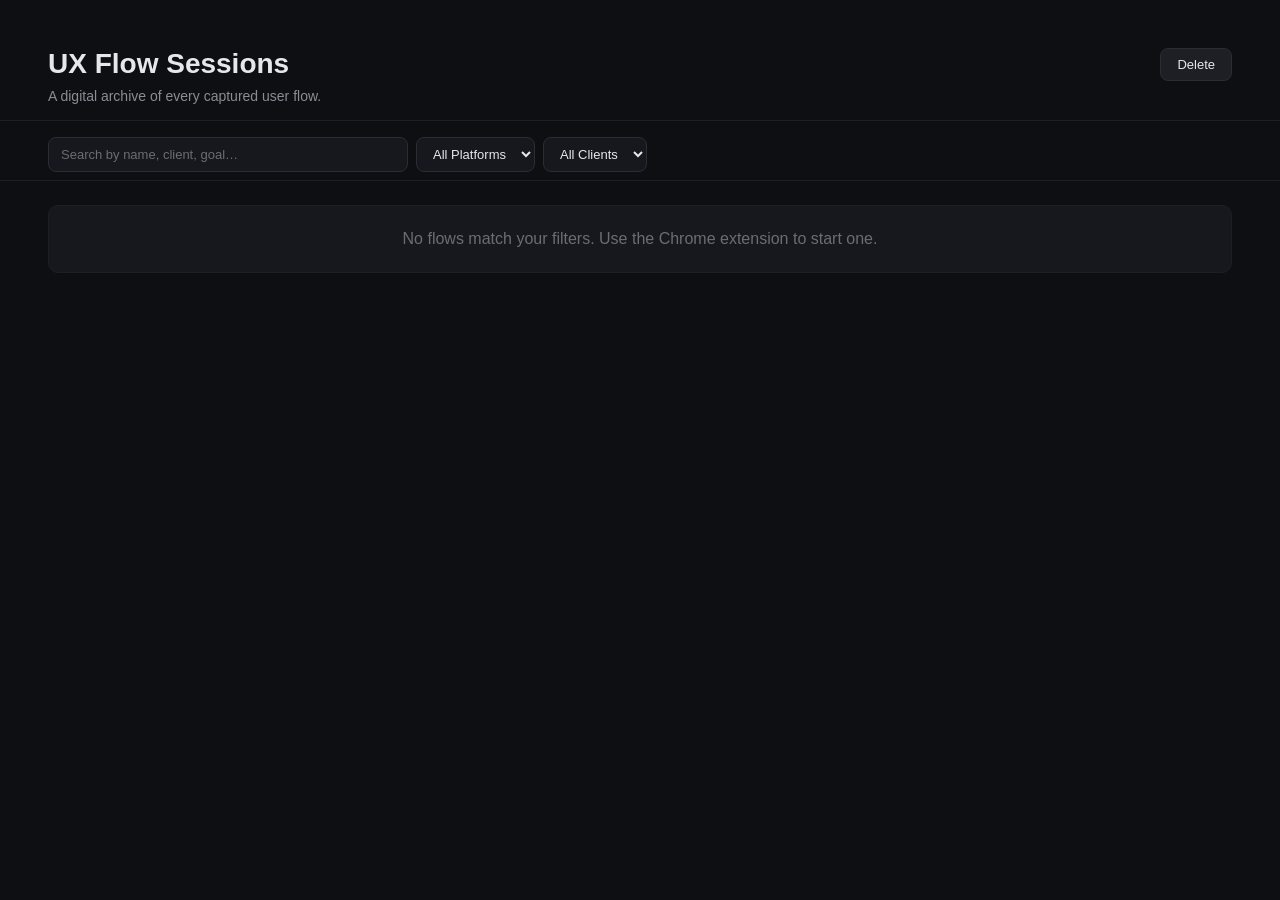
==== templates/index.html @ 85d16f01 "Initial commit from Aux_ai migration" ====
<!DOCTYPE html>
<html lang="en">
<head>
  <meta charset="UTF-8" />
  <title>UX Analyser — Flow Archive</title>
  <link rel="stylesheet" href="/static/index.css" />
</head>
<body>
  <header>
    <div class="head-text">
      <h1>UX Flow Sessions</h1>
      <p>A digital archive of every captured user flow.</p>
    </div>
    <div class="head-actions">
      <button id="delete-mode-btn">Delete</button>
    </div>
  </header>

  <section class="filters">
    <input id="filter-search" type="text" placeholder="Search by name, client, goal…" />
    <select id="filter-platform">
      <option value="">All Platforms</option>
      <option>Web</option><option>iOS</option><option>Android</option>
    </select>
    <select id="filter-client">
      <option value="">All Clients</option>
      <!-- options populated dynamically from localStorage + sessions -->
    </select>
  </section>

  <main>
    <ul id="sessions"></ul>
  </main>

  <!-- =========================================================
       Edit-flow modal (opened by pencil icon on each card)
       ========================================================= -->
  <div id="edit-modal" class="edit-modal hidden" aria-hidden="true">
    <div class="edit-backdrop" data-edit-close></div>
    <div class="edit-shell">
      <header class="edit-head">
        <h2>Edit Flow</h2>
        <button class="edit-close" id="edit-close" title="Close" aria-label="Close">×</button>
      </header>
      <form id="edit-form" class="edit-form">
        <input type="hidden" name="session_id" />
        <label>Flow Name <span class="req">*</span>
          <input type="text" name="flow_name" required />
        </label>
        <label>Client
          <input type="text" name="client" />
        </label>
        <label>Platform
          <select name="platform">
            <option value="">—</option>
            <option>Web</option><option>iOS</option><option>Android</option>
          </select>
        </label>
        <label>Target User
          <input type="text" name="target_user" />
        </label>
        <label>User Goal
          <input type="text" name="user_goal" />
        </label>
        <div class="edit-actions">
          <button type="button" class="btn ghost" id="edit-cancel">Cancel</button>
          <button type="submit" class="btn primary">Save</button>
        </div>
      </form>
    </div>
  </div>

  <script>
    const CLIENTS_KEY = 'ux-known-clients';

    const list = document.getElementById('sessions');
    const filterSearch = document.getElementById('filter-search');
    const filterPlatform = document.getElementById('filter-platform');
    const filterClient = document.getElementById('filter-client');
    const deleteBtn = document.getElementById('delete-mode-btn');

    const editModal = document.getElementById('edit-modal');
    const editForm = document.getElementById('edit-form');
    const editCloseBtn = document.getElementById('edit-close');
    const editCancelBtn = document.getElementById('edit-cancel');

    let sessions = [];
    let deleteMode = false;

    deleteBtn.addEventListener('click', () => {
      deleteMode = !deleteMode;
      deleteBtn.textContent = deleteMode ? 'Done' : 'Delete';
      deleteBtn.classList.toggle('active', deleteMode);
      document.body.classList.toggle('delete-mode', deleteMode);
    });

    [filterSearch, filterPlatform, filterClient].forEach((el) => {
      el.addEventListener('input', render);
      el.addEventListener('change', render);
    });

    function escapeHtml(s) {
      return String(s ?? '').replace(/[&<>"']/g, (c) => ({
        '&': '&amp;', '<': '&lt;', '>': '&gt;', '"': '&quot;', "'": '&#39;',
      }[c]));
    }

    async function load() {
      try {
        const res = await fetch('/api/sessions');
        const data = await res.json();
        sessions = data.sessions || [];
      } catch (e) {
        sessions = [];
      }
      refreshClientFilterOptions();
      render();
    }

    /** Build the unique set of client names — union of:
     *  - clients used by any saved session
     *  - clients remembered in localStorage by the extension popup
     */
    function knownClients() {
      const set = new Set();
      for (const s of sessions) {
        const c = (s.client || s.sector || '').trim();
        if (c) set.add(c);
      }
      try {
        const stored = JSON.parse(localStorage.getItem(CLIENTS_KEY) || '[]');
        for (const c of stored) {
          const v = (c || '').trim();
          if (v) set.add(v);
        }
      } catch (_) {}
      return Array.from(set).sort((a, b) => a.localeCompare(b));
    }

    function refreshClientFilterOptions() {
      const current = filterClient.value;
      const all = knownClients();
      filterClient.innerHTML = '<option value="">All Clients</option>';
      for (const c of all) {
        const opt = document.createElement('option');
        opt.value = c;
        opt.textContent = c;
        filterClient.appendChild(opt);
      }
      // Preserve current selection if it's still valid.
      if (all.includes(current)) filterClient.value = current;
    }

    function render() {
      const q = filterSearch.value.trim().toLowerCase();
      const platform = filterPlatform.value;
      const client = filterClient.value;

      const filtered = sessions.filter((s) => {
        if (platform && s.platform !== platform) return false;
        const sClient = (s.client || s.sector || '').trim();
        if (client && sClient !== client) return false;
        if (q) {
          const hay = [s.name, s.id, s.client, s.sector, s.platform, s.target_user, s.user_goal]
            .filter(Boolean).join(' ').toLowerCase();
          if (!hay.includes(q)) return false;
        }
        return true;
      });

      list.innerHTML = '';
      if (!filtered.length) {
        list.innerHTML = '<li class="empty">No flows match your filters. Use the Chrome extension to start one.</li>';
        return;
      }

      for (const s of filtered) {
        const li = document.createElement('li');
        li.className = 'flow-card';
        if (s.is_recording) li.classList.add('recording');
        li.dataset.session = s.id;
        const clientTag = s.client || s.sector;
        li.innerHTML = `
          <a class="flow-link" href="/canvas/${encodeURIComponent(s.id)}">
            <div class="flow-name">${escapeHtml(s.name || s.id)}</div>
            <div class="flow-tags">
              ${clientTag ? `<span class="tag">${escapeHtml(clientTag)}</span>` : ''}
              ${s.platform ? `<span class="tag">${escapeHtml(s.platform)}</span>` : ''}
            </div>
            <div class="flow-meta">
              <span>${s.screen_count || 0} screen${(s.screen_count || 0) === 1 ? '' : 's'}</span>
            </div>
          </a>
          <button class="edit-btn" title="Edit details" aria-label="Edit details">
            <svg viewBox="0 0 24 24" width="14" height="14" fill="none" stroke="currentColor" stroke-width="2" stroke-linecap="round" stroke-linejoin="round">
              <path d="M12 20h9"/>
              <path d="M16.5 3.5a2.121 2.121 0 0 1 3 3L7 19l-4 1 1-4L16.5 3.5z"/>
            </svg>
          </button>
          <button class="delete-btn" title="Delete this flow">×</button>
        `;
        li.querySelector('.edit-btn').addEventListener('click', (e) => {
          e.preventDefault(); e.stopPropagation();
          openEdit(s);
        });
        li.querySelector('.delete-btn').addEventListener('click', async (e) => {
          e.preventDefault(); e.stopPropagation();
          if (!confirm(`Delete flow "${s.name || s.id}"?`)) return;
          await fetch(`/api/session/${encodeURIComponent(s.id)}`, { method: 'DELETE' });
          load();
        });
        list.appendChild(li);
      }
    }

    function openEdit(s) {
      editForm.session_id.value = s.id;
      editForm.flow_name.value = s.name || s.id || '';
      editForm.client.value = s.client || s.sector || '';
      editForm.platform.value = s.platform || '';
      editForm.target_user.value = s.target_user || '';
      editForm.user_goal.value = s.user_goal || '';
      editModal.classList.remove('hidden');
      editModal.setAttribute('aria-hidden', 'false');
    }
    function closeEdit() {
      editModal.classList.add('hidden');
      editModal.setAttribute('aria-hidden', 'true');
    }
    editCloseBtn.addEventListener('click', closeEdit);
    editCancelBtn.addEventListener('click', closeEdit);
    editModal.addEventListener('click', (e) => {
      if (e.target?.dataset?.editClose !== undefined) closeEdit();
    });
    document.addEventListener('keydown', (e) => {
      if (!editModal.classList.contains('hidden') && e.key === 'Escape') closeEdit();
    });

    editForm.addEventListener('submit', async (e) => {
      e.preventDefault();
      const fd = new FormData(editForm);
      const sessionId = fd.get('session_id');
      const meta = {
        flow_name: (fd.get('flow_name') || '').trim(),
        client: (fd.get('client') || '').trim(),
        platform: (fd.get('platform') || '').trim(),
        target_user: (fd.get('target_user') || '').trim(),
        user_goal: (fd.get('user_goal') || '').trim(),
      };
      try {
        await fetch(`/api/session/${encodeURIComponent(sessionId)}/flow_metadata`, {
          method: 'POST',
          headers: { 'Content-Type': 'application/json' },
          body: JSON.stringify(meta),
        });
      } catch (_) {}
      // Remember client so the filter grows with new entries.
      if (meta.client) {
        try {
          const stored = JSON.parse(localStorage.getItem(CLIENTS_KEY) || '[]');
          if (!stored.includes(meta.client)) {
            stored.push(meta.client);
            localStorage.setItem(CLIENTS_KEY, JSON.stringify(stored));
          }
        } catch (_) {}
      }
      closeEdit();
      load();
    });

    load();
    setInterval(load, 4000);
  </script>
</body>
</html>
---- static/index.css ----
* { box-sizing: border-box; }
body {
  margin: 0;
  font-family: -apple-system, BlinkMacSystemFont, "Inter", "Segoe UI", sans-serif;
  background: #0e0f12;
  color: #e6e7ea;
  min-height: 100vh;
}
header {
  display: flex;
  align-items: flex-start;
  justify-content: space-between;
  padding: 48px 48px 16px;
  border-bottom: 1px solid #1d1f24;
  gap: 16px;
}
.head-text h1 {
  margin: 0 0 8px;
  font-size: 28px;
  font-weight: 600;
}
.head-text p {
  margin: 0;
  color: #8a8d94;
  font-size: 14px;
}
.head-actions {
  display: flex;
  gap: 8px;
}
#delete-mode-btn {
  background: #1d1f24;
  color: #e6e7ea;
  border: 1px solid #2a2d34;
  border-radius: 8px;
  padding: 8px 16px;
  font-size: 13px;
  font-weight: 500;
  cursor: pointer;
}
#delete-mode-btn:hover {
  background: #25282f;
  border-color: #3a3d44;
}
#delete-mode-btn.active {
  background: #ff3b30;
  border-color: #ff3b30;
  color: white;
}
#delete-mode-btn.active:hover { background: #e0342a; }

.filters {
  display: flex;
  gap: 8px;
  padding: 16px 48px 8px;
  border-bottom: 1px solid #1d1f24;
}
.filters input,
.filters select {
  background: #16181d;
  border: 1px solid #2a2d34;
  border-radius: 8px;
  padding: 8px 12px;
  color: #e6e7ea;
  font-size: 13px;
}
.filters input { flex: 1; max-width: 360px; }
.filters input::placeholder { color: #6a6d74; }

main { padding: 24px 48px 48px; }

ul {
  list-style: none;
  padding: 0;
  margin: 0;
  display: grid;
  grid-template-columns: repeat(auto-fill, minmax(260px, 1fr));
  gap: 12px;
}
li.empty {
  grid-column: 1 / -1;
  padding: 24px;
  text-align: center;
  color: #6a6d74;
  background: #16181d;
  border: 1px solid #1d1f24;
  border-radius: 10px;
}

li.flow-card {
  position: relative;
  background: #16181d;
  border: 1px solid #23262d;
  border-radius: 12px;
  transition: border-color 0.15s, transform 0.15s;
  overflow: hidden;
}
li.flow-card:hover { border-color: #ff3b30; transform: translateY(-1px); }
li.flow-card.recording {
  border-color: rgba(255, 59, 48, 0.7);
  box-shadow: 0 0 0 1px rgba(255, 59, 48, 0.4);
}
li.flow-card.recording::after {
  content: "● Recording";
  position: absolute;
  top: 12px; right: 12px;
  font-size: 10px;
  font-weight: 700;
  color: #ff3b30;
  letter-spacing: 0.05em;
  animation: pulse 1.4s ease-in-out infinite;
}
@keyframes pulse {
  0%,100% { opacity: 1; }
  50% { opacity: 0.45; }
}

.flow-link {
  display: block;
  padding: 18px 20px;
  color: inherit;
  text-decoration: none;
}
.flow-name {
  font-size: 15px;
  font-weight: 600;
  margin-bottom: 8px;
  padding-right: 36px;  /* leave room for pencil icon */
}
.flow-tags {
  display: flex;
  gap: 6px;
  flex-wrap: wrap;
  margin-bottom: 10px;
}
.tag {
  background: #1d1f24;
  border-radius: 999px;
  padding: 3px 10px;
  font-size: 11px;
  color: #c0c2c7;
}
.flow-meta {
  font-size: 12px;
  color: #8a8d94;
}

/* Edit pencil button — top right corner of each card */
.edit-btn {
  position: absolute;
  top: 10px;
  right: 12px;
  width: 26px;
  height: 26px;
  border-radius: 6px;
  background: rgba(22, 24, 29, 0.7);
  color: #8a8d94;
  border: 1px solid #2a2d34;
  cursor: pointer;
  display: inline-flex;
  align-items: center;
  justify-content: center;
  padding: 0;
  z-index: 4;
  opacity: 0;
  transition: opacity 0.15s, color 0.15s, background 0.15s;
}
li.flow-card:hover .edit-btn { opacity: 1; }
.edit-btn:hover { background: #25282f; color: #e6e7ea; }

.delete-btn {
  position: absolute;
  top: 8px;
  right: 8px;
  width: 28px;
  height: 28px;
  border-radius: 50%;
  background: #ff3b30;
  color: white;
  border: none;
  font-size: 18px;
  font-weight: 700;
  line-height: 1;
  cursor: pointer;
  display: none;
  align-items: center;
  justify-content: center;
  padding: 0;
  z-index: 5;
  box-shadow: 0 2px 8px rgba(255, 59, 48, 0.4);
}
.delete-btn:hover { transform: scale(1.1); }
body.delete-mode .delete-btn { display: flex; }
body.delete-mode li.flow-card .edit-btn { display: none; }
body.delete-mode li.flow-card { border-color: rgba(255, 59, 48, 0.35); }
body.delete-mode li.flow-card:hover { border-color: #ff3b30; }

/* ====================================================================
   Edit modal
   ==================================================================== */
.edit-modal {
  position: fixed;
  inset: 0;
  z-index: 4000;
  display: flex;
  align-items: center;
  justify-content: center;
}
.edit-modal.hidden { display: none; }
.edit-backdrop {
  position: absolute;
  inset: 0;
  background: rgba(0, 0, 0, 0.6);
  backdrop-filter: blur(4px);
}
.edit-shell {
  position: relative;
  width: min(92vw, 480px);
  background: #14161a;
  border: 1px solid #1d1f24;
  border-radius: 14px;
  box-shadow: 0 30px 80px rgba(0, 0, 0, 0.6);
  overflow: hidden;
}
.edit-head {
  display: flex;
  align-items: center;
  justify-content: space-between;
  padding: 18px 22px 14px;
  border-bottom: 1px solid #1d1f24;
}
.edit-head h2 {
  margin: 0;
  font-size: 16px;
  font-weight: 600;
}
.edit-close {
  background: transparent;
  border: none;
  color: #8a8d94;
  font-size: 24px;
  width: 32px;
  height: 32px;
  cursor: pointer;
  border-radius: 6px;
  line-height: 1;
}
.edit-close:hover { color: #fff; background: #1d1f24; }
.edit-form {
  padding: 18px 22px 22px;
  display: flex;
  flex-direction: column;
  gap: 12px;
}
.edit-form label {
  display: flex;
  flex-direction: column;
  gap: 5px;
  font-size: 11px;
  color: #8a8d94;
  text-transform: uppercase;
  letter-spacing: 0.04em;
  font-weight: 600;
}
.edit-form .req { color: #ff3b30; }
.edit-form input,
.edit-form select {
  background: #16181d;
  border: 1px solid #2a2d34;
  border-radius: 6px;
  color: #e6e7ea;
  padding: 9px 10px;
  font-size: 13px;
  font-family: inherit;
  text-transform: none;
  letter-spacing: 0;
  font-weight: 400;
}
.edit-form input:focus,
.edit-form select:focus {
  outline: none;
  border-color: #0a84ff;
}
.edit-actions {
  display: flex;
  justify-content: flex-end;
  gap: 8px;
  margin-top: 6px;
}
.btn {
  border: 1px solid transparent;
  border-radius: 8px;
  font-size: 13px;
  font-weight: 600;
  cursor: pointer;
  padding: 8px 14px;
  font-family: inherit;
}
.btn.primary { background: #0a84ff; color: white; border-color: #0a84ff; }
.btn.primary:hover { background: #0a74e0; }
.btn.ghost {
  background: #16181d;
  color: #e6e7ea;
  border-color: #2a2d34;
}
.btn.ghost:hover { background: #1d1f24; }
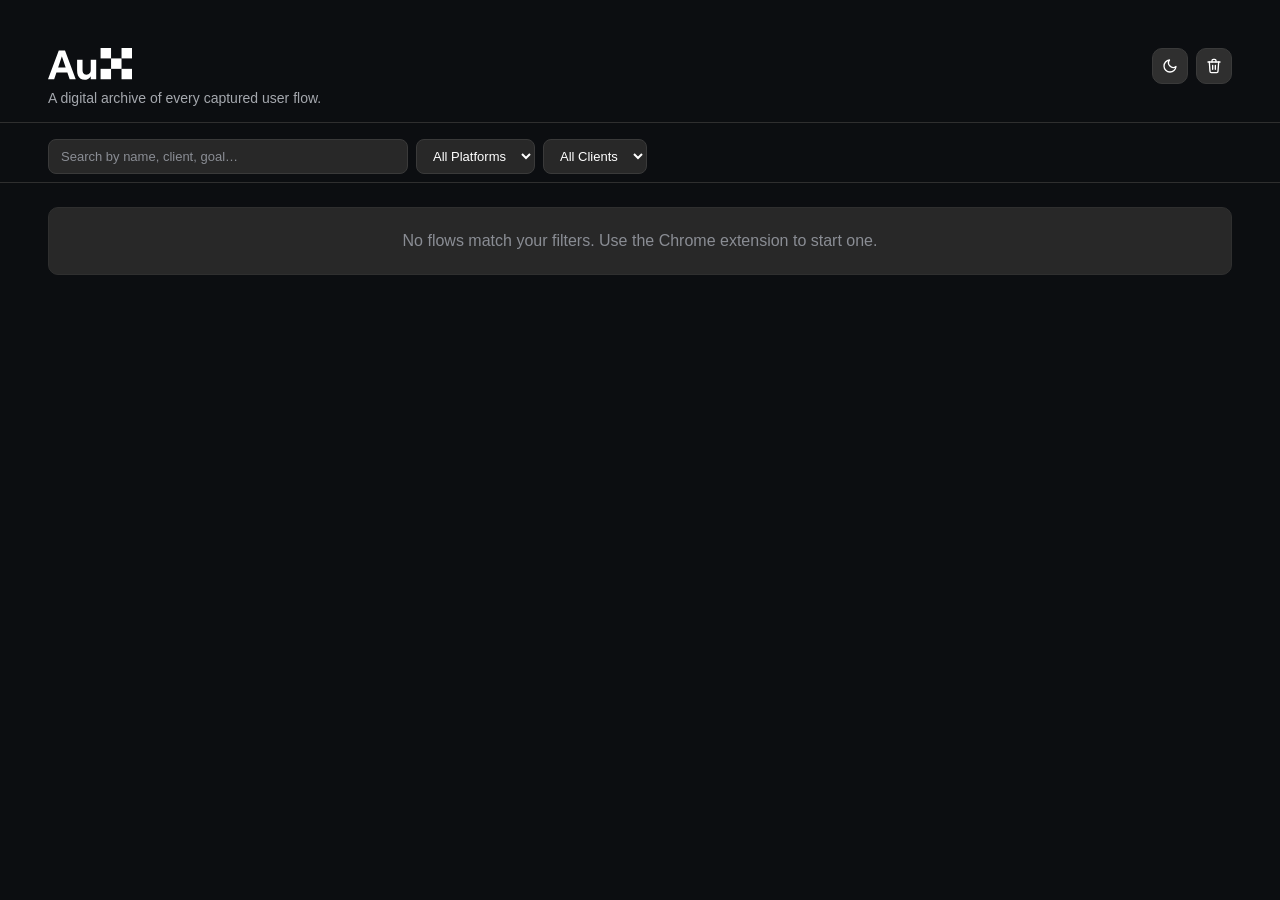
==== commit 57f85537: "Rebrand to AUX with dark/light theme toggle Adopts the AUX brand palette (#282828 canvas, #0C0E11 ar" ====
--- a/templates/index.html
+++ b/templates/index.html
@@ -2,17 +2,33 @@
 <html lang="en">
 <head>
   <meta charset="UTF-8" />
-  <title>UX Analyser — Flow Archive</title>
+  <title>AUX — Flow Archive</title>
+  <link rel="icon" type="image/svg+xml" href="/static/logos/site.svg" />
   <link rel="stylesheet" href="/static/index.css" />
+  <script src="/static/theme.js"></script>
 </head>
 <body>
   <header>
     <div class="head-text">
-      <h1>UX Flow Sessions</h1>
+      <img class="brand-logo brand-logo-text"
+           src="/static/logos/2.svg"
+           data-logo-dark="/static/logos/2.svg"
+           data-logo-light="/static/logos/1.svg"
+           alt="AUX" />
       <p>A digital archive of every captured user flow.</p>
     </div>
     <div class="head-actions">
-      <button id="delete-mode-btn">Delete</button>
+      <button id="theme-toggle-btn" class="icon-action" data-theme-toggle title="Toggle theme" aria-label="Toggle theme">
+        <span class="theme-ico theme-ico-moon" aria-hidden="true">
+          <svg viewBox="0 0 24 24" width="16" height="16" fill="none" stroke="currentColor" stroke-width="2" stroke-linecap="round" stroke-linejoin="round"><path d="M21 12.79A9 9 0 1 1 11.21 3 7 7 0 0 0 21 12.79z"/></svg>
+        </span>
+        <span class="theme-ico theme-ico-sun" aria-hidden="true" style="display:none;">
+          <svg viewBox="0 0 24 24" width="16" height="16" fill="none" stroke="currentColor" stroke-width="2" stroke-linecap="round" stroke-linejoin="round"><circle cx="12" cy="12" r="4"/><path d="M12 2v2M12 20v2M4.93 4.93l1.41 1.41M17.66 17.66l1.41 1.41M2 12h2M20 12h2M4.93 19.07l1.41-1.41M17.66 6.34l1.41-1.41"/></svg>
+        </span>
+      </button>
+      <button id="delete-mode-btn" class="icon-action" title="Delete flows" aria-label="Delete flows">
+        <svg class="trash-ico" viewBox="0 0 24 24" width="16" height="16" fill="none" stroke="currentColor" stroke-width="2" stroke-linecap="round" stroke-linejoin="round"><polyline points="3 6 5 6 21 6"/><path d="M19 6l-1 14a2 2 0 0 1-2 2H8a2 2 0 0 1-2-2L5 6"/><path d="M10 11v6M14 11v6"/><path d="M9 6V4a2 2 0 0 1 2-2h2a2 2 0 0 1 2 2v2"/></svg>
+      </button>
     </div>
   </header>
 
@@ -89,7 +105,8 @@
 
     deleteBtn.addEventListener('click', () => {
       deleteMode = !deleteMode;
-      deleteBtn.textContent = deleteMode ? 'Done' : 'Delete';
+      deleteBtn.title = deleteMode ? 'Done' : 'Delete flows';
+      deleteBtn.setAttribute('aria-label', deleteBtn.title);
       deleteBtn.classList.toggle('active', deleteMode);
       document.body.classList.toggle('delete-mode', deleteMode);
     });
--- a/static/index.css
+++ b/static/index.css
@@ -1,9 +1,48 @@
+:root {
+  --page-bg: #0C0E11;
+  --bg: #0C0E11;
+  --surface: #282828;
+  --surface-2: #2f2f2f;
+  --surface-3: #353535;
+  --border: #3a3a3a;
+  --border-strong: #4a4a4a;
+  --text: #FFFFFF;
+  --text-soft: #d4d6da;
+  --text-muted: #a5a8ae;
+  --text-dim: #8a8d94;
+  --accent: #2249D6;
+  --accent-hover: #1a3aae;
+  --on-accent: #FFFFFF;
+  --chip-bg: rgba(40, 40, 40, 0.7);
+  --overlay-bg: rgba(0, 0, 0, 0.6);
+  --shadow-soft: 0 12px 40px rgba(0,0,0,0.45);
+}
+:root[data-theme="light"] {
+  --page-bg: #FFFFFF;
+  --bg: #FFFFFF;
+  --surface: #FFFFFF;
+  --surface-2: #f3f3f3;
+  --surface-3: #e9e9e9;
+  --border: #e3e3e3;
+  --border-strong: #cccccc;
+  --text: #0C0E11;
+  --text-soft: #282828;
+  --text-muted: #444444;
+  --text-dim: #666666;
+  --accent: #2249D6;
+  --accent-hover: #1a3aae;
+  --on-accent: #FFFFFF;
+  --chip-bg: rgba(243, 243, 243, 0.8);
+  --overlay-bg: rgba(0, 0, 0, 0.35);
+  --shadow-soft: 0 12px 40px rgba(0,0,0,0.10);
+}
+
 * { box-sizing: border-box; }
 body {
   margin: 0;
   font-family: -apple-system, BlinkMacSystemFont, "Inter", "Segoe UI", sans-serif;
-  background: #0e0f12;
-  color: #e6e7ea;
+  background: var(--page-bg);
+  color: var(--text);
   min-height: 100vh;
 }
 header {
@@ -11,7 +50,7 @@
   align-items: flex-start;
   justify-content: space-between;
   padding: 48px 48px 16px;
-  border-bottom: 1px solid #1d1f24;
+  border-bottom: 1px solid var(--surface-2);
   gap: 16px;
 }
 .head-text h1 {
@@ -21,51 +60,64 @@
 }
 .head-text p {
   margin: 0;
-  color: #8a8d94;
+  color: var(--text-muted);
   font-size: 14px;
 }
 .head-actions {
   display: flex;
   gap: 8px;
 }
-#delete-mode-btn {
-  background: #1d1f24;
-  color: #e6e7ea;
-  border: 1px solid #2a2d34;
-  border-radius: 8px;
-  padding: 8px 16px;
-  font-size: 13px;
-  font-weight: 500;
-  cursor: pointer;
-}
-#delete-mode-btn:hover {
-  background: #25282f;
-  border-color: #3a3d44;
-}
+.icon-action {
+  background: var(--surface-2);
+  color: var(--text);
+  border: 1px solid var(--border);
+  border-radius: 10px;
+  width: 36px;
+  height: 36px;
+  display: inline-flex;
+  align-items: center;
+  justify-content: center;
+  cursor: pointer;
+  padding: 0;
+  transition: background 0.15s, border-color 0.15s, color 0.15s, transform 0.2s;
+}
+.icon-action:hover {
+  background: var(--surface-3);
+  border-color: var(--border-strong);
+}
+.icon-action[data-theme-toggle] svg { transition: transform 0.4s ease; }
+.icon-action[data-theme-toggle]:hover svg { transform: rotate(20deg); }
 #delete-mode-btn.active {
-  background: #ff3b30;
-  border-color: #ff3b30;
-  color: white;
-}
-#delete-mode-btn.active:hover { background: #e0342a; }
+  background: var(--accent);
+  border-color: var(--accent);
+  color: var(--on-accent);
+}
+#delete-mode-btn.active:hover { background: var(--accent-hover); border-color: var(--accent-hover); }
+
+.brand-logo-text {
+  display: block;
+  height: 32px;
+  width: auto;
+  margin-bottom: 10px;
+}
 
 .filters {
   display: flex;
   gap: 8px;
   padding: 16px 48px 8px;
-  border-bottom: 1px solid #1d1f24;
+  border-bottom: 1px solid var(--surface-2);
 }
 .filters input,
 .filters select {
-  background: #16181d;
-  border: 1px solid #2a2d34;
+  background: var(--surface);
+  border: 1px solid var(--border);
   border-radius: 8px;
   padding: 8px 12px;
-  color: #e6e7ea;
+  color: var(--text);
   font-size: 13px;
 }
 .filters input { flex: 1; max-width: 360px; }
-.filters input::placeholder { color: #6a6d74; }
+.filters input::placeholder { color: var(--text-dim); }
 
 main { padding: 24px 48px 48px; }
 
@@ -81,24 +133,24 @@
   grid-column: 1 / -1;
   padding: 24px;
   text-align: center;
-  color: #6a6d74;
-  background: #16181d;
-  border: 1px solid #1d1f24;
+  color: var(--text-dim);
+  background: var(--surface);
+  border: 1px solid var(--surface-2);
   border-radius: 10px;
 }
 
 li.flow-card {
   position: relative;
-  background: #16181d;
-  border: 1px solid #23262d;
+  background: var(--surface);
+  border: 1px solid var(--border);
   border-radius: 12px;
   transition: border-color 0.15s, transform 0.15s;
   overflow: hidden;
 }
-li.flow-card:hover { border-color: #ff3b30; transform: translateY(-1px); }
+li.flow-card:hover { border-color: var(--accent); transform: translateY(-1px); }
 li.flow-card.recording {
-  border-color: rgba(255, 59, 48, 0.7);
-  box-shadow: 0 0 0 1px rgba(255, 59, 48, 0.4);
+  border-color: rgba(34, 73, 214, 0.7);
+  box-shadow: 0 0 0 1px rgba(34, 73, 214, 0.4);
 }
 li.flow-card.recording::after {
   content: "● Recording";
@@ -106,7 +158,7 @@
   top: 12px; right: 12px;
   font-size: 10px;
   font-weight: 700;
-  color: #ff3b30;
+  color: var(--accent);
   letter-spacing: 0.05em;
   animation: pulse 1.4s ease-in-out infinite;
 }
@@ -134,15 +186,15 @@
   margin-bottom: 10px;
 }
 .tag {
-  background: #1d1f24;
+  background: var(--surface-2);
   border-radius: 999px;
   padding: 3px 10px;
   font-size: 11px;
-  color: #c0c2c7;
+  color: var(--text-soft);
 }
 .flow-meta {
   font-size: 12px;
-  color: #8a8d94;
+  color: var(--text-muted);
 }
 
 /* Edit pencil button — top right corner of each card */
@@ -153,9 +205,9 @@
   width: 26px;
   height: 26px;
   border-radius: 6px;
-  background: rgba(22, 24, 29, 0.7);
-  color: #8a8d94;
-  border: 1px solid #2a2d34;
+  background: var(--chip-bg);
+  color: var(--text-muted);
+  border: 1px solid var(--border);
   cursor: pointer;
   display: inline-flex;
   align-items: center;
@@ -166,7 +218,7 @@
   transition: opacity 0.15s, color 0.15s, background 0.15s;
 }
 li.flow-card:hover .edit-btn { opacity: 1; }
-.edit-btn:hover { background: #25282f; color: #e6e7ea; }
+.edit-btn:hover { background: var(--surface-3); color: var(--text); }
 
 .delete-btn {
   position: absolute;
@@ -175,7 +227,7 @@
   width: 28px;
   height: 28px;
   border-radius: 50%;
-  background: #ff3b30;
+  background: var(--accent);
   color: white;
   border: none;
   font-size: 18px;
@@ -187,13 +239,13 @@
   justify-content: center;
   padding: 0;
   z-index: 5;
-  box-shadow: 0 2px 8px rgba(255, 59, 48, 0.4);
+  box-shadow: 0 2px 8px rgba(34, 73, 214, 0.4);
 }
 .delete-btn:hover { transform: scale(1.1); }
 body.delete-mode .delete-btn { display: flex; }
 body.delete-mode li.flow-card .edit-btn { display: none; }
-body.delete-mode li.flow-card { border-color: rgba(255, 59, 48, 0.35); }
-body.delete-mode li.flow-card:hover { border-color: #ff3b30; }
+body.delete-mode li.flow-card { border-color: rgba(34, 73, 214, 0.35); }
+body.delete-mode li.flow-card:hover { border-color: var(--accent); }
 
 /* ====================================================================
    Edit modal
@@ -210,16 +262,16 @@
 .edit-backdrop {
   position: absolute;
   inset: 0;
-  background: rgba(0, 0, 0, 0.6);
+  background: var(--overlay-bg);
   backdrop-filter: blur(4px);
 }
 .edit-shell {
   position: relative;
   width: min(92vw, 480px);
-  background: #14161a;
-  border: 1px solid #1d1f24;
+  background: var(--surface);
+  border: 1px solid var(--surface-2);
   border-radius: 14px;
-  box-shadow: 0 30px 80px rgba(0, 0, 0, 0.6);
+  box-shadow: 0 30px 80px var(--overlay-bg);
   overflow: hidden;
 }
 .edit-head {
@@ -227,7 +279,7 @@
   align-items: center;
   justify-content: space-between;
   padding: 18px 22px 14px;
-  border-bottom: 1px solid #1d1f24;
+  border-bottom: 1px solid var(--surface-2);
 }
 .edit-head h2 {
   margin: 0;
@@ -237,7 +289,7 @@
 .edit-close {
   background: transparent;
   border: none;
-  color: #8a8d94;
+  color: var(--text-muted);
   font-size: 24px;
   width: 32px;
   height: 32px;
@@ -245,7 +297,7 @@
   border-radius: 6px;
   line-height: 1;
 }
-.edit-close:hover { color: #fff; background: #1d1f24; }
+.edit-close:hover { color: var(--text); background: var(--surface-2); }
 .edit-form {
   padding: 18px 22px 22px;
   display: flex;
@@ -257,18 +309,18 @@
   flex-direction: column;
   gap: 5px;
   font-size: 11px;
-  color: #8a8d94;
+  color: var(--text-muted);
   text-transform: uppercase;
   letter-spacing: 0.04em;
   font-weight: 600;
 }
-.edit-form .req { color: #ff3b30; }
+.edit-form .req { color: var(--accent); }
 .edit-form input,
 .edit-form select {
-  background: #16181d;
-  border: 1px solid #2a2d34;
+  background: var(--surface);
+  border: 1px solid var(--border);
   border-radius: 6px;
-  color: #e6e7ea;
+  color: var(--text);
   padding: 9px 10px;
   font-size: 13px;
   font-family: inherit;
@@ -279,7 +331,7 @@
 .edit-form input:focus,
 .edit-form select:focus {
   outline: none;
-  border-color: #0a84ff;
+  border-color: var(--accent);
 }
 .edit-actions {
   display: flex;
@@ -296,11 +348,11 @@
   padding: 8px 14px;
   font-family: inherit;
 }
-.btn.primary { background: #0a84ff; color: white; border-color: #0a84ff; }
-.btn.primary:hover { background: #0a74e0; }
+.btn.primary { background: var(--accent); color: white; border-color: var(--accent); }
+.btn.primary:hover { background: var(--accent-hover); }
 .btn.ghost {
-  background: #16181d;
-  color: #e6e7ea;
-  border-color: #2a2d34;
-}
-.btn.ghost:hover { background: #1d1f24; }
+  background: var(--surface);
+  color: var(--text);
+  border-color: var(--border);
+}
+.btn.ghost:hover { background: var(--surface-2); }
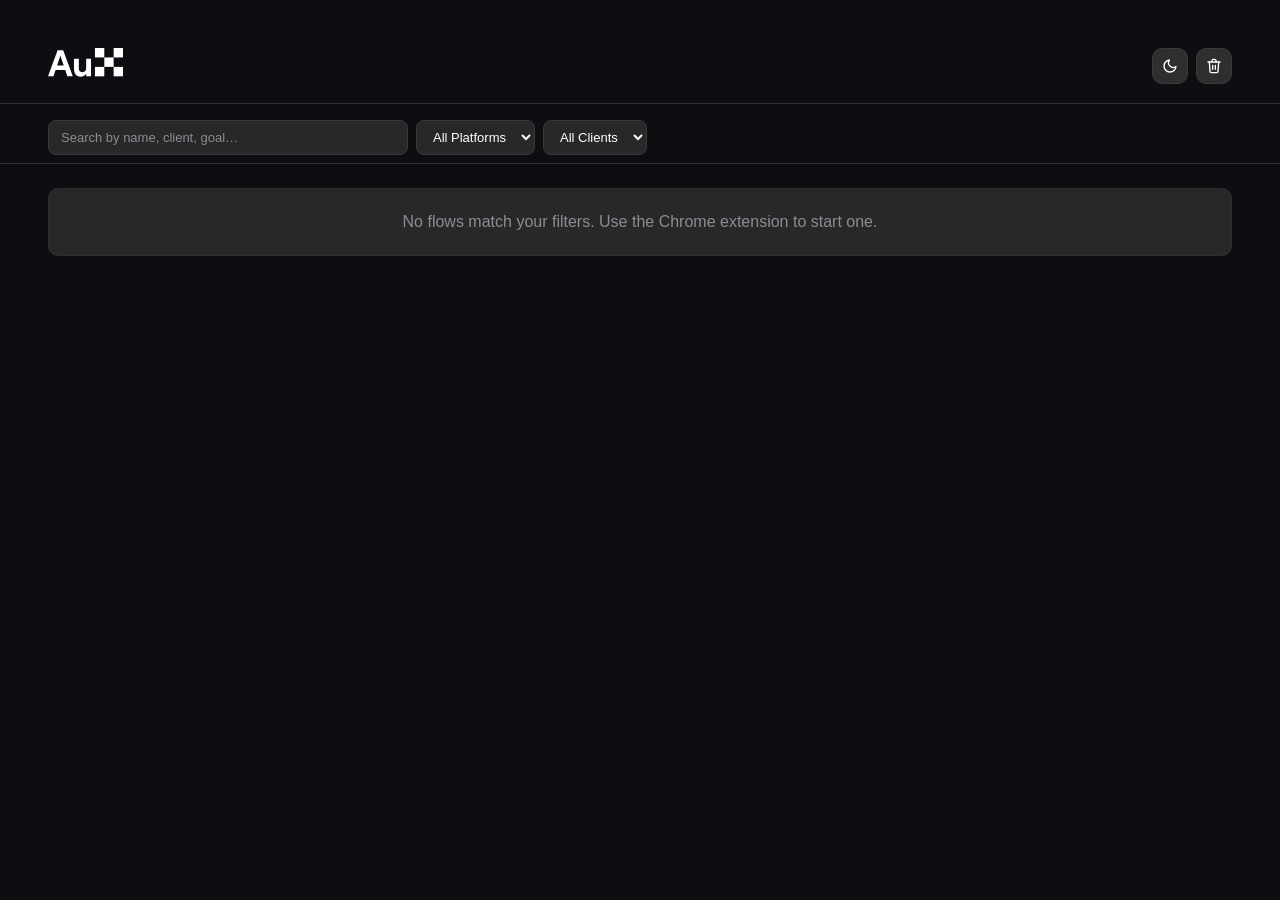
==== commit 00f757c5: "Remove archive subtitle and shrink AUX logo 10% Co-Authored-By: Claude Opus 4.7 <noreply@anthropic.c" ====
--- a/templates/index.html
+++ b/templates/index.html
@@ -15,7 +15,6 @@
            data-logo-dark="/static/logos/2.svg"
            data-logo-light="/static/logos/1.svg"
            alt="AUX" />
-      <p>A digital archive of every captured user flow.</p>
     </div>
     <div class="head-actions">
       <button id="theme-toggle-btn" class="icon-action" data-theme-toggle title="Toggle theme" aria-label="Toggle theme">
--- a/static/index.css
+++ b/static/index.css
@@ -96,7 +96,7 @@
 
 .brand-logo-text {
   display: block;
-  height: 32px;
+  height: 28.8px;
   width: auto;
   margin-bottom: 10px;
 }
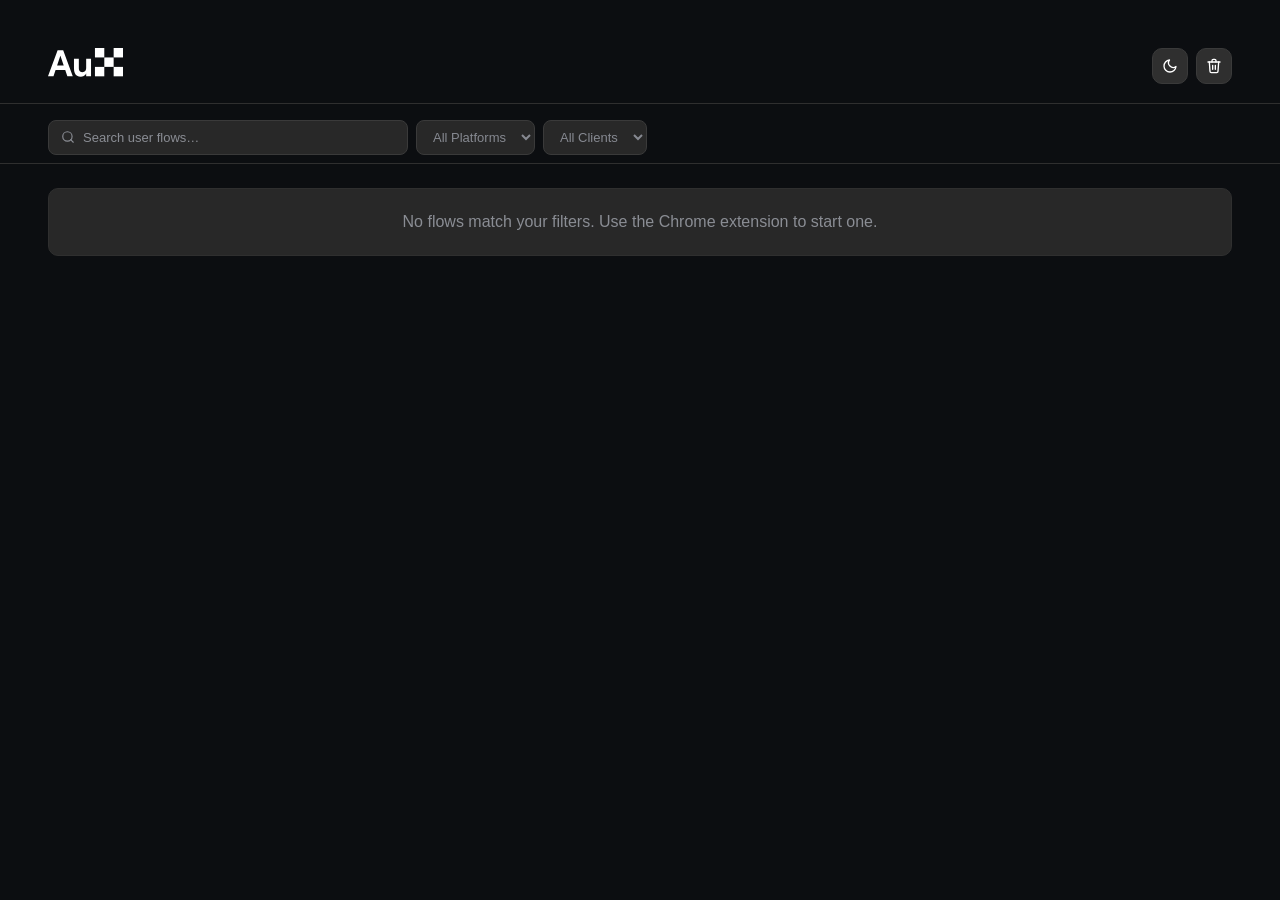
==== commit 5b15de3c: "UI improvements: platform icons, search bar, filter colours - Replace Web/iOS/Android platform tags " ====
--- a/templates/index.html
+++ b/templates/index.html
@@ -32,10 +32,13 @@
   </header>
 
   <section class="filters">
-    <input id="filter-search" type="text" placeholder="Search by name, client, goal…" />
+    <div class="search-wrap">
+      <svg class="search-icon" viewBox="0 0 24 24" width="14" height="14" fill="none" stroke="currentColor" stroke-width="2" stroke-linecap="round" stroke-linejoin="round" aria-hidden="true"><circle cx="11" cy="11" r="8"/><line x1="21" y1="21" x2="16.65" y2="16.65"/></svg>
+      <input id="filter-search" type="text" placeholder="Search user flows…" />
+    </div>
     <select id="filter-platform">
       <option value="">All Platforms</option>
-      <option>Web</option><option>iOS</option><option>Android</option>
+      <option>Web</option><option>Mobile</option>
     </select>
     <select id="filter-client">
       <option value="">All Clients</option>
@@ -68,7 +71,7 @@
         <label>Platform
           <select name="platform">
             <option value="">—</option>
-            <option>Web</option><option>iOS</option><option>Android</option>
+            <option>Web</option><option>Mobile</option>
           </select>
         </label>
         <label>Target User
@@ -98,6 +101,27 @@
     const editForm = document.getElementById('edit-form');
     const editCloseBtn = document.getElementById('edit-close');
     const editCancelBtn = document.getElementById('edit-cancel');
+
+    function normalizePlatform(p) {
+      if (!p) return '';
+      const l = p.toLowerCase();
+      if (l === 'ios' || l === 'android') return 'Mobile';
+      return p.charAt(0).toUpperCase() + p.slice(1);
+    }
+    const MOBILE_ICON = `<svg class="platform-icon" viewBox="0 0 24 24" width="13" height="13" fill="none" stroke="currentColor" stroke-width="2" stroke-linecap="round" stroke-linejoin="round" aria-label="Mobile"><rect x="6" y="1" width="12" height="22" rx="3"/><circle cx="12" cy="18.5" r="1" fill="currentColor" stroke="none"/></svg>`;
+    const PLATFORM_ICONS = {
+      web:    `<svg class="platform-icon" viewBox="0 0 24 24" width="13" height="13" fill="none" stroke="currentColor" stroke-width="2" stroke-linecap="round" stroke-linejoin="round" aria-label="Web"><rect x="2" y="4" width="20" height="14" rx="2"/><path d="M8 20h8M12 18v2"/></svg>`,
+      mobile: MOBILE_ICON,
+      ios:    MOBILE_ICON,
+      android: MOBILE_ICON,
+    };
+    function platformTag(platform) {
+      if (!platform) return '';
+      const normalised = normalizePlatform(platform);
+      const icon = PLATFORM_ICONS[normalised.toLowerCase()];
+      if (icon) return `<span class="tag tag-platform" title="${escapeHtml(normalised)}">${icon}</span>`;
+      return `<span class="tag">${escapeHtml(normalised)}</span>`;
+    }
 
     let sessions = [];
     let deleteMode = false;
@@ -173,7 +197,7 @@
       const client = filterClient.value;
 
       const filtered = sessions.filter((s) => {
-        if (platform && s.platform !== platform) return false;
+        if (platform && normalizePlatform(s.platform) !== platform) return false;
         const sClient = (s.client || s.sector || '').trim();
         if (client && sClient !== client) return false;
         if (q) {
@@ -201,7 +225,7 @@
             <div class="flow-name">${escapeHtml(s.name || s.id)}</div>
             <div class="flow-tags">
               ${clientTag ? `<span class="tag">${escapeHtml(clientTag)}</span>` : ''}
-              ${s.platform ? `<span class="tag">${escapeHtml(s.platform)}</span>` : ''}
+              ${platformTag(s.platform)}
             </div>
             <div class="flow-meta">
               <span>${s.screen_count || 0} screen${(s.screen_count || 0) === 1 ? '' : 's'}</span>
--- a/static/index.css
+++ b/static/index.css
@@ -116,7 +116,37 @@
   color: var(--text);
   font-size: 13px;
 }
-.filters input { flex: 1; max-width: 360px; }
+.filters select {
+  color: #868991;
+}
+.search-wrap {
+  flex: 1;
+  max-width: 360px;
+  display: flex;
+  align-items: center;
+  gap: 0;
+  background: var(--surface);
+  border: 1px solid var(--border);
+  border-radius: 8px;
+  padding: 0 12px;
+}
+.search-icon {
+  color: var(--text-dim);
+  pointer-events: none;
+  flex-shrink: 0;
+  display: flex;
+  align-items: center;
+}
+.search-wrap #filter-search {
+  flex: 1;
+  background: transparent !important;
+  border: none !important;
+  outline: none;
+  padding: 8px 0 8px 8px;
+  color: var(--text);
+  font-size: 13px;
+  font-family: inherit;
+}
 .filters input::placeholder { color: var(--text-dim); }
 
 main { padding: 24px 48px 48px; }
@@ -191,6 +221,16 @@
   padding: 3px 10px;
   font-size: 11px;
   color: var(--text-soft);
+}
+.tag-platform {
+  padding: 4px 6px;
+  display: inline-flex;
+  align-items: center;
+  justify-content: center;
+}
+.tag-platform .platform-icon {
+  display: block;
+  color: var(--text-muted);
 }
 .flow-meta {
   font-size: 12px;
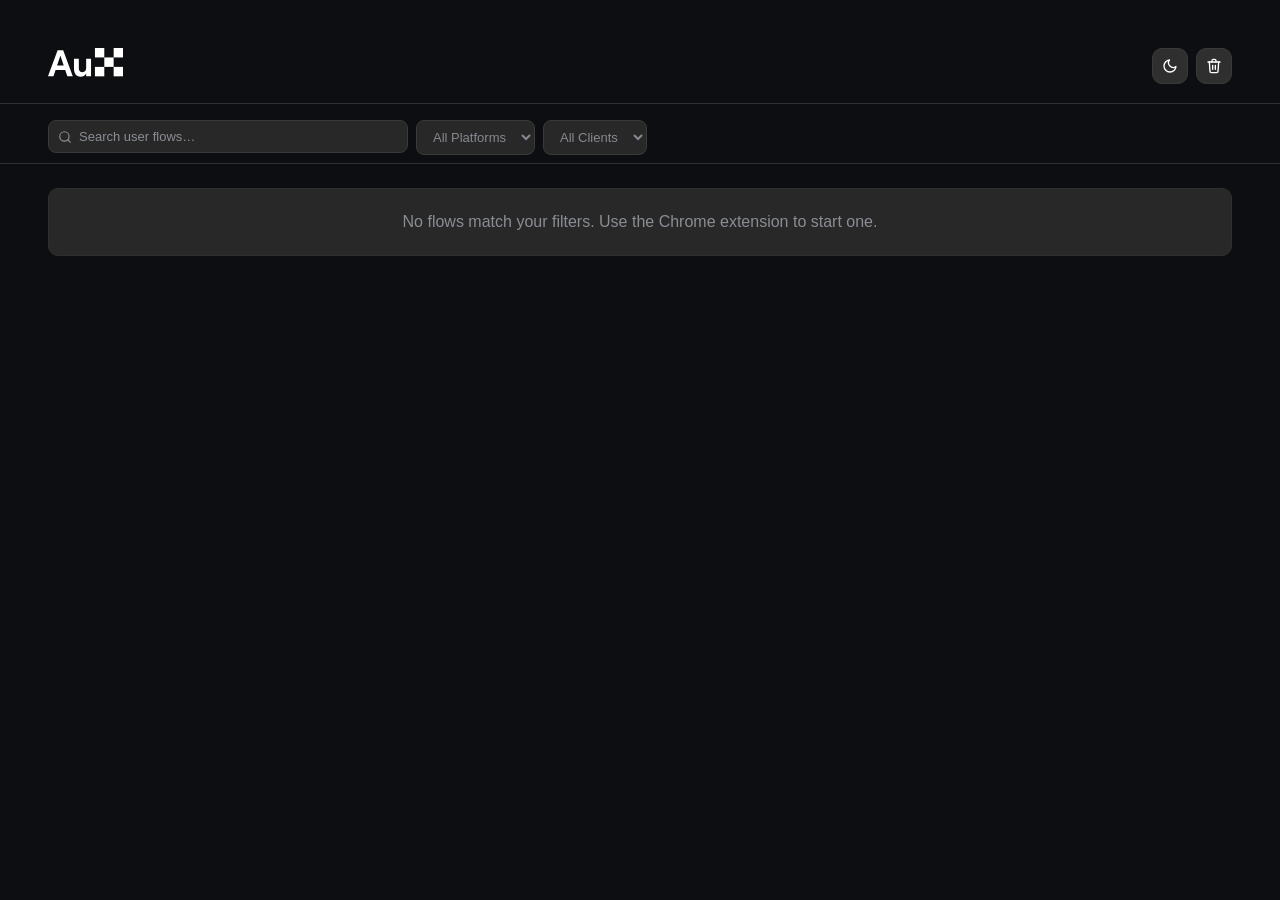
==== commit ecef8848: "Canvas + archive UI polish: colors, favicon, adaptive grid - Delete-mode X buttons and card borders " ====
--- a/templates/index.html
+++ b/templates/index.html
@@ -3,7 +3,8 @@
 <head>
   <meta charset="UTF-8" />
   <title>AUX — Flow Archive</title>
-  <link rel="icon" type="image/svg+xml" href="/static/logos/site.svg" />
+  <link rel="icon" type="image/svg+xml" href="/static/logos/site.svg" media="(prefers-color-scheme: light)" />
+  <link rel="icon" type="image/svg+xml" href="/static/logos/site_dark.svg" media="(prefers-color-scheme: dark)" />
   <link rel="stylesheet" href="/static/index.css" />
   <script src="/static/theme.js"></script>
 </head>
@@ -62,7 +63,7 @@
       </header>
       <form id="edit-form" class="edit-form">
         <input type="hidden" name="session_id" />
-        <label>Flow Name <span class="req">*</span>
+        <label><span class="label-text">Flow Name <span class="req">*</span></span>
           <input type="text" name="flow_name" required />
         </label>
         <label>Client
--- a/static/index.css
+++ b/static/index.css
@@ -12,6 +12,8 @@
   --text-dim: #8a8d94;
   --accent: #2249D6;
   --accent-hover: #1a3aae;
+  --danger: #E5484D;
+  --danger-hover: #c93a3f;
   --on-accent: #FFFFFF;
   --chip-bg: rgba(40, 40, 40, 0.7);
   --overlay-bg: rgba(0, 0, 0, 0.6);
@@ -31,6 +33,8 @@
   --text-dim: #666666;
   --accent: #2249D6;
   --accent-hover: #1a3aae;
+  --danger: #E5484D;
+  --danger-hover: #c93a3f;
   --on-accent: #FFFFFF;
   --chip-bg: rgba(243, 243, 243, 0.8);
   --overlay-bg: rgba(0, 0, 0, 0.35);
@@ -122,30 +126,21 @@
 .search-wrap {
   flex: 1;
   max-width: 360px;
-  display: flex;
-  align-items: center;
-  gap: 0;
-  background: var(--surface);
-  border: 1px solid var(--border);
-  border-radius: 8px;
-  padding: 0 12px;
+  position: relative;
 }
 .search-icon {
+  position: absolute;
+  left: 10px;
+  top: 50%;
+  transform: translateY(-50%);
   color: var(--text-dim);
   pointer-events: none;
-  flex-shrink: 0;
-  display: flex;
-  align-items: center;
 }
 .search-wrap #filter-search {
-  flex: 1;
-  background: transparent !important;
-  border: none !important;
+  width: 100%;
+  box-sizing: border-box;
+  padding: 8px 12px 8px 30px;
   outline: none;
-  padding: 8px 0 8px 8px;
-  color: var(--text);
-  font-size: 13px;
-  font-family: inherit;
 }
 .filters input::placeholder { color: var(--text-dim); }
 
@@ -267,7 +262,7 @@
   width: 28px;
   height: 28px;
   border-radius: 50%;
-  background: var(--accent);
+  background: var(--danger);
   color: white;
   border: none;
   font-size: 18px;
@@ -279,13 +274,13 @@
   justify-content: center;
   padding: 0;
   z-index: 5;
-  box-shadow: 0 2px 8px rgba(34, 73, 214, 0.4);
-}
-.delete-btn:hover { transform: scale(1.1); }
+  box-shadow: 0 2px 8px rgba(229, 72, 77, 0.4);
+}
+.delete-btn:hover { transform: scale(1.1); background: var(--danger-hover); }
 body.delete-mode .delete-btn { display: flex; }
 body.delete-mode li.flow-card .edit-btn { display: none; }
-body.delete-mode li.flow-card { border-color: rgba(34, 73, 214, 0.35); }
-body.delete-mode li.flow-card:hover { border-color: var(--accent); }
+body.delete-mode li.flow-card { border-color: rgba(229, 72, 77, 0.35); }
+body.delete-mode li.flow-card:hover { border-color: var(--danger); }
 
 /* ====================================================================
    Edit modal
@@ -354,7 +349,7 @@
   letter-spacing: 0.04em;
   font-weight: 600;
 }
-.edit-form .req { color: var(--accent); }
+.edit-form .req { color: var(--danger); }
 .edit-form input,
 .edit-form select {
   background: var(--surface);
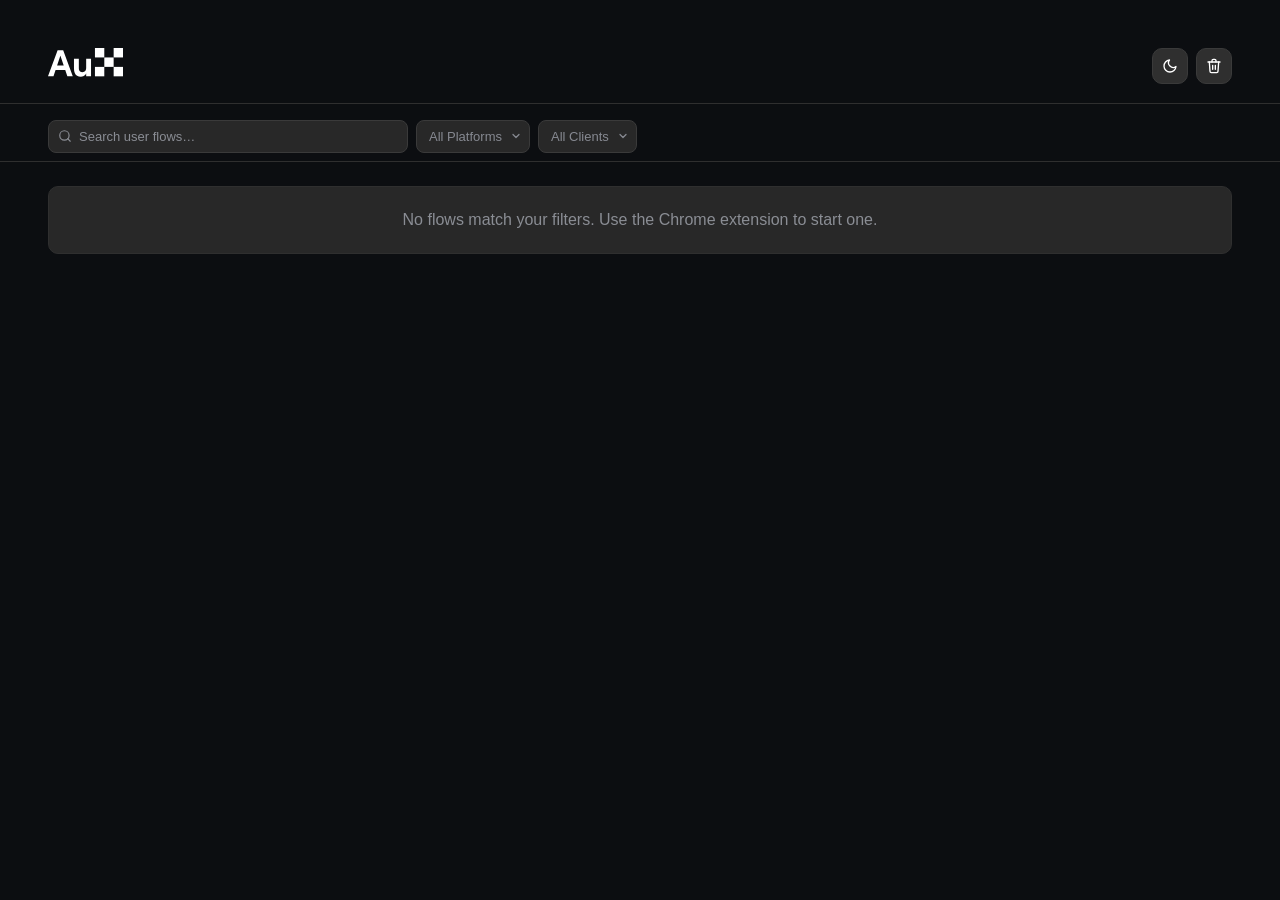
==== commit 6da13765: "2026-06-01 — UI updates Co-Authored-By: Claude Opus 4.7 <noreply@anthropic.com>" ====
--- a/templates/index.html
+++ b/templates/index.html
@@ -36,6 +36,9 @@
     <div class="search-wrap">
       <svg class="search-icon" viewBox="0 0 24 24" width="14" height="14" fill="none" stroke="currentColor" stroke-width="2" stroke-linecap="round" stroke-linejoin="round" aria-hidden="true"><circle cx="11" cy="11" r="8"/><line x1="21" y1="21" x2="16.65" y2="16.65"/></svg>
       <input id="filter-search" type="text" placeholder="Search user flows…" />
+      <button type="button" id="search-clear" class="search-clear" title="Clear search" aria-label="Clear search" hidden>
+        <svg viewBox="0 0 24 24" width="14" height="14" fill="none" stroke="currentColor" stroke-width="2" stroke-linecap="round" stroke-linejoin="round" aria-hidden="true"><line x1="18" y1="6" x2="6" y2="18"/><line x1="6" y1="6" x2="18" y2="18"/></svg>
+      </button>
     </div>
     <select id="filter-platform">
       <option value="">All Platforms</option>
@@ -66,11 +69,11 @@
         <label><span class="label-text">Flow Name <span class="req">*</span></span>
           <input type="text" name="flow_name" required />
         </label>
-        <label>Client
-          <input type="text" name="client" />
-        </label>
-        <label>Platform
-          <select name="platform">
+        <label><span class="label-text">Client <span class="req">*</span></span>
+          <input type="text" name="client" required />
+        </label>
+        <label><span class="label-text">Platform <span class="req">*</span></span>
+          <select name="platform" required>
             <option value="">—</option>
             <option>Web</option><option>Mobile</option>
           </select>
@@ -138,6 +141,18 @@
     [filterSearch, filterPlatform, filterClient].forEach((el) => {
       el.addEventListener('input', render);
       el.addEventListener('change', render);
+    });
+
+    const searchClear = document.getElementById('search-clear');
+    function syncSearchClear() {
+      searchClear.hidden = filterSearch.value.length === 0;
+    }
+    filterSearch.addEventListener('input', syncSearchClear);
+    searchClear.addEventListener('click', () => {
+      filterSearch.value = '';
+      syncSearchClear();
+      render();
+      filterSearch.focus();
     });
 
     function escapeHtml(s) {
--- a/static/index.css
+++ b/static/index.css
@@ -92,11 +92,11 @@
 .icon-action[data-theme-toggle] svg { transition: transform 0.4s ease; }
 .icon-action[data-theme-toggle]:hover svg { transform: rotate(20deg); }
 #delete-mode-btn.active {
-  background: var(--accent);
-  border-color: var(--accent);
-  color: var(--on-accent);
-}
-#delete-mode-btn.active:hover { background: var(--accent-hover); border-color: var(--accent-hover); }
+  background: var(--danger);
+  border-color: var(--danger);
+  color: #fff;
+}
+#delete-mode-btn.active:hover { background: var(--danger-hover); border-color: var(--danger-hover); }
 
 .brand-logo-text {
   display: block;
@@ -122,6 +122,13 @@
 }
 .filters select {
   color: #868991;
+  appearance: none;
+  -webkit-appearance: none;
+  -moz-appearance: none;
+  background-image: url("data:image/svg+xml,%3Csvg xmlns='http://www.w3.org/2000/svg' width='12' height='12' viewBox='0 0 24 24' fill='none' stroke='%23868991' stroke-width='2.5' stroke-linecap='round' stroke-linejoin='round'%3E%3Cpolyline points='6 9 12 15 18 9'%3E%3C/polyline%3E%3C/svg%3E");
+  background-repeat: no-repeat;
+  background-position: right 7px center;
+  padding-right: 27px;
 }
 .search-wrap {
   flex: 1;
@@ -139,9 +146,25 @@
 .search-wrap #filter-search {
   width: 100%;
   box-sizing: border-box;
-  padding: 8px 12px 8px 30px;
+  padding: 8px 32px 8px 30px;
   outline: none;
 }
+.search-clear {
+  position: absolute;
+  right: 8px;
+  top: 50%;
+  transform: translateY(-50%);
+  display: inline-flex;
+  align-items: center;
+  justify-content: center;
+  padding: 2px;
+  background: none;
+  border: none;
+  color: var(--text-dim);
+  cursor: pointer;
+}
+.search-clear:hover { color: var(--text); }
+.search-clear[hidden] { display: none; }
 .filters input::placeholder { color: var(--text-dim); }
 
 main { padding: 24px 48px 48px; }
@@ -174,17 +197,16 @@
 }
 li.flow-card:hover { border-color: var(--accent); transform: translateY(-1px); }
 li.flow-card.recording {
-  border-color: rgba(34, 73, 214, 0.7);
-  box-shadow: 0 0 0 1px rgba(34, 73, 214, 0.4);
-}
-li.flow-card.recording::after {
-  content: "● Recording";
-  position: absolute;
-  top: 12px; right: 12px;
-  font-size: 10px;
-  font-weight: 700;
-  color: var(--accent);
-  letter-spacing: 0.05em;
+  border-color: rgba(255, 59, 48, 0.7);
+  box-shadow: 0 0 0 1px rgba(255, 59, 48, 0.4);
+}
+li.flow-card.recording .flow-name::after {
+  content: "●";
+  display: inline-block;
+  margin-left: 8px;
+  font-size: 12.5px;
+  color: #ff3b30;
+  vertical-align: middle;
   animation: pulse 1.4s ease-in-out infinite;
 }
 @keyframes pulse {
@@ -370,7 +392,7 @@
 }
 .edit-actions {
   display: flex;
-  justify-content: flex-end;
+  justify-content: center;
   gap: 8px;
   margin-top: 6px;
 }
